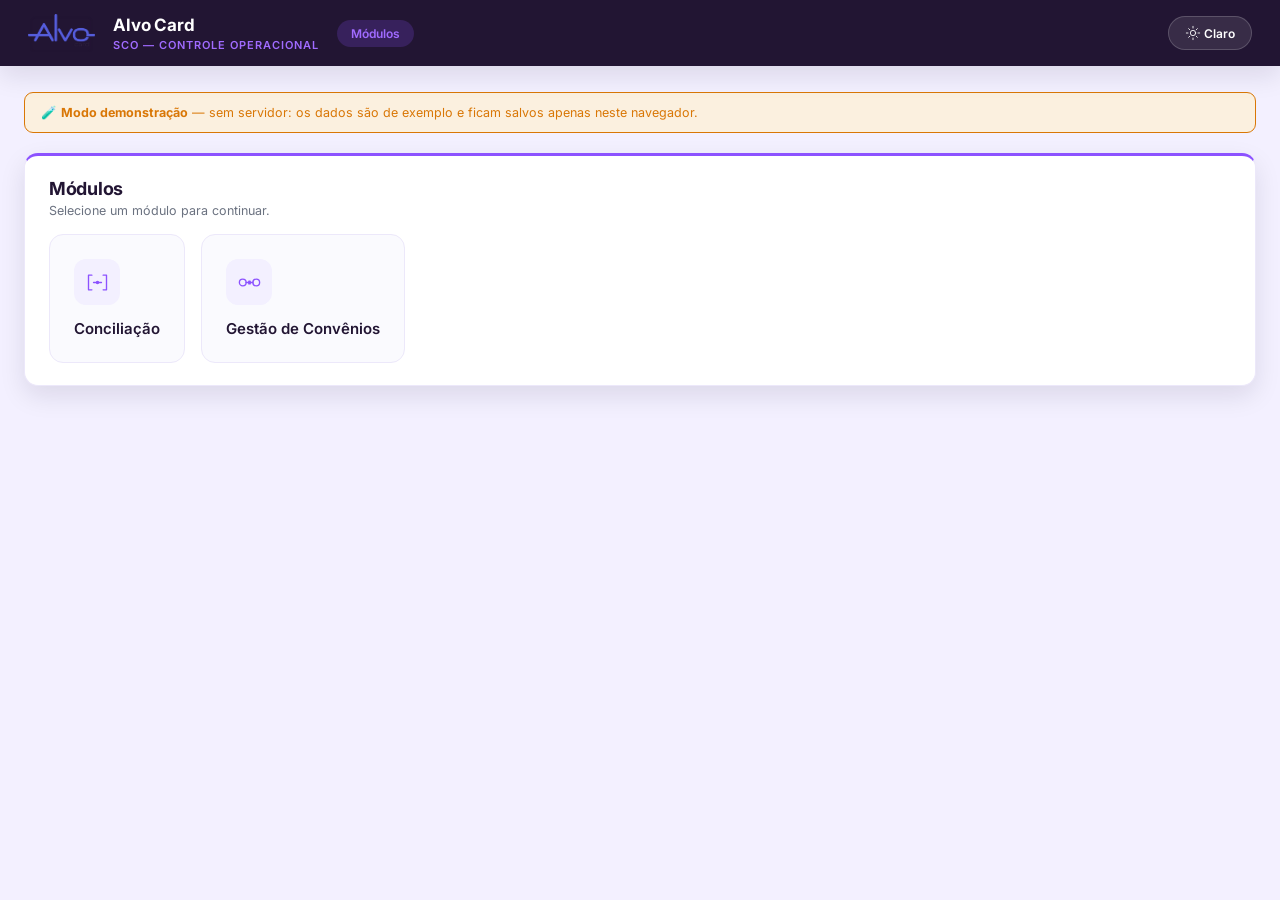
==== front/index.html @ e660a1be "Painel SCO - Controle Operacional (commit inicial) Front estatico + API FastAPI sobre banco em arvor" ====
<!DOCTYPE html>
<html lang="pt-br">
<head>
<meta charset="UTF-8">
<meta name="viewport" content="width=device-width, initial-scale=1.0">
<title>Alvo Card — SCO</title>
<script>try{document.documentElement.setAttribute('data-theme',localStorage.getItem('cofc_tema')||'light')}catch(e){}</script>
<link rel="stylesheet" href="css/style.css">
<link rel="stylesheet"
      href="https://fonts.googleapis.com/css2?family=Inter:wght@400;500;600;700;800&display=swap"
      media="print" onload="this.media='all'">
</head>
<body>

<div class="toast-container" id="toast-container"></div>

<!-- ============ TOPBAR ============ -->
<header class="app-topbar">
  <div class="app-title">
    <img class="app-logo" src="assets/logo.png" alt="Alvo Card">
    <div class="app-title-text">
      <h1>Alvo Card</h1>
      <small>SCO — Controle Operacional</small>
    </div>
    <span class="breadcrumb-pill" id="breadcrumb">Módulos</span>
  </div>
  <div class="topbar-actions">
    <button class="theme-btn" id="btn-tema" type="button" aria-label="Alternar tema">☀️ Claro</button>
    <button class="btn btn-secondary" id="btn-back" hidden>← Voltar</button>
  </div>
</header>

<main class="app-main">

  <div class="alert alert-modo" id="banner-modo" hidden></div>

  <!-- ============ PÁGINA: MÓDULOS ============ -->
  <section class="page" id="page-modulos">
    <div class="card">
      <h2 class="section-title">Módulos</h2>
      <p class="muted">Selecione um módulo para continuar.</p>
      <div class="modulos-grid">
        <button class="btn-modulo" data-goto="conciliacao">
          <span class="btn-modulo-icon"><svg viewBox="0 0 48 48" fill="none" stroke="currentColor" stroke-width="2.4" stroke-linecap="round" stroke-linejoin="round"><path d="M14 11 H8 V37 H14"/><path d="M34 11 H40 V37 H34"/><path d="M17 24 H20.5"/><path d="M31 24 H27.5"/><circle cx="24" cy="24" r="3.2" fill="currentColor" stroke="none"/></svg></span>
          <span>Conciliação</span>
        </button>
        <button class="btn-modulo" data-goto="gestao">
          <span class="btn-modulo-icon"><svg viewBox="0 0 48 48" fill="none" stroke="currentColor" stroke-width="2.4" stroke-linecap="round" stroke-linejoin="round"><circle cx="12" cy="24" r="6"/><circle cx="36" cy="24" r="6"/><path d="M18 24 H30"/><rect x="21.5" y="20.5" width="5" height="7" rx="1.5" fill="currentColor" stroke="none"/></svg></span>
          <span>Gestão de Convênios</span>
        </button>
      </div>
    </div>
  </section>

  <!-- ============ PÁGINA: CONCILIAÇÃO (submódulos) ============ -->
  <section class="page" id="page-conciliacao" hidden>
    <div class="card">
      <h2 class="section-title">Submódulos de Conciliação</h2>
      <p class="muted">Acesse as funcionalidades do módulo.</p>
      <div class="modulos-grid">
        <button class="btn-modulo" data-goto="sintetico">
          <span class="btn-modulo-icon"><svg viewBox="0 0 48 48" fill="none" stroke="currentColor" stroke-width="2.4" stroke-linecap="round" stroke-linejoin="round"><rect x="7.5" y="7.5" width="14" height="18" rx="3"/><rect x="26.5" y="7.5" width="14" height="10" rx="3"/><rect x="26.5" y="21.5" width="14" height="19" rx="3"/><rect x="7.5" y="29.5" width="14" height="11" rx="3"/></svg></span>
          <span>Controle Sintético — Convênios</span>
        </button>
        <button class="btn-modulo" data-goto="gerencia">
          <span class="btn-modulo-icon"><svg viewBox="0 0 48 48" fill="none" stroke="currentColor" stroke-width="2.4" stroke-linecap="round" stroke-linejoin="round"><path d="M8 16 H40"/><circle cx="18" cy="16" r="3.2" fill="currentColor" stroke="none"/><path d="M8 32 H40"/><circle cx="30" cy="32" r="3.2" fill="currentColor" stroke="none"/></svg></span>
          <span>Gerência de Convênios</span>
        </button>
        <button class="btn-modulo" data-goto="responsaveis">
          <span class="btn-modulo-icon"><svg viewBox="0 0 48 48" fill="none" stroke="currentColor" stroke-width="2.4" stroke-linecap="round" stroke-linejoin="round"><circle cx="17" cy="16" r="6"/><path d="M8 34 a9 9 0 0 1 18 0"/><rect x="30" y="14" width="11" height="15" rx="2.5"/><path d="M33 20 H38"/><path d="M33 24 H36.5"/></svg></span>
          <span>Responsáveis pela Conciliação</span>
        </button>
        <button class="btn-modulo" data-goto="remessas">
          <span class="btn-modulo-icon"><svg viewBox="0 0 48 48" fill="none" stroke="currentColor" stroke-width="2.4" stroke-linecap="round" stroke-linejoin="round"><rect x="7.5" y="14.5" width="15" height="19" rx="3"/><path d="M11 21 H19"/><path d="M11 25 H17"/><path d="M26 24 H40"/><path d="M35 19 L40 24 L35 29"/></svg></span>
          <span>Remessas — por convênio</span>
        </button>
      </div>
    </div>
  </section>

  <!-- ============ PÁGINA: GESTÃO DE CONVÊNIOS (submódulos) ============ -->
  <section class="page" id="page-gestao" hidden>
    <div class="card">
      <h2 class="section-title">Submódulos de Gestão de Convênios</h2>
      <p class="muted">
        O <b>convênio</b> é o assunto: cada originadora que o opera é uma linha dele,
        com número, vigência e custo próprios. As originadoras em si são cadastradas
        no submódulo ao lado.
      </p>
      <div class="modulos-grid">
        <button class="btn-modulo" data-goto="convenios">
          <span class="btn-modulo-icon"><svg viewBox="0 0 48 48" fill="none" stroke="currentColor" stroke-width="2.4" stroke-linecap="round" stroke-linejoin="round"><circle cx="12" cy="24" r="6"/><circle cx="36" cy="24" r="6"/><path d="M18 24 H30"/><rect x="21.5" y="20.5" width="5" height="7" rx="1.5" fill="currentColor" stroke="none"/></svg></span>
          <span>Convênios — originadoras e custos</span>
        </button>
        <button class="btn-modulo" data-goto="originadoras">
          <span class="btn-modulo-icon"><svg viewBox="0 0 48 48" fill="none" stroke="currentColor" stroke-width="2.4" stroke-linecap="round" stroke-linejoin="round"><circle cx="24" cy="24" r="6" fill="currentColor" stroke="none"/><path d="M24 6 V13"/><path d="M24 35 V42"/><path d="M6 24 H13"/><path d="M35 24 H42"/></svg></span>
          <span>Originadoras</span>
        </button>
      </div>
    </div>
  </section>

  <!-- ============ PÁGINA: CONVÊNIOS (lista) ============ -->
  <section class="page" id="page-convenios" hidden>
    <div class="card">
      <h2 class="section-title">Convênios</h2>
      <p class="muted">
        Um convênio é identificado pelo <b>CNPJ</b> — o número muda de originadora
        para originadora. A competência define quais vínculos aparecem como
        <b>vigentes</b> e qual custo está valendo.
      </p>

      <div class="filtros-grid">
        <div class="field">
          <label for="cv-competencia">Competência de referência</label>
          <input type="month" id="cv-competencia">
        </div>
        <div class="field">
          <label for="cv-vigencia">Situação na competência</label>
          <select id="cv-vigencia">
            <option value="todos">Todos</option>
            <option value="vigentes">Só com originadora vigente</option>
            <option value="sem">Sem originadora vigente</option>
          </select>
        </div>
        <div class="field field-busca">
          <label for="cv-busca">Busca</label>
          <input type="text" id="cv-busca" placeholder="Nome, CNPJ, originadora ou número...">
        </div>
      </div>
      <div class="sintetico-actions">
        <button class="btn btn-primary" id="btn-cv-buscar">🔎 Pesquisar</button>
        <button class="btn btn-secondary" id="btn-cv-novo">+ Novo convênio</button>
      </div>
      <p class="muted venc-sub">
        A <b>geração de competência</b> saiu daqui: quem decide o que entra na
        conciliação é a mesa. Ela agora vive em
        <b>Conciliação › Gerência de Convênios</b>.
      </p>
    </div>

    <div class="card">
      <div class="alert-invert" id="cv-resumo">0 convênio(s)</div>
      <div class="table-wrapper">
        <table class="grid" id="tbl-convenios"><thead></thead><tbody></tbody></table>
      </div>
      <div class="tbl-hint">💡 Clique na linha para abrir o convênio e gerir as originadoras e os custos.</div>
    </div>
  </section>

  <!-- ============ PÁGINA: CONVÊNIO (detalhe) ============ -->
  <section class="page" id="page-convenio" hidden>
    <div class="card">
      <h2 class="section-title">Convênio</h2>
      <div class="alert" id="convenio-header">Selecione um convênio na lista.</div>
      <div class="form-grid form-grid-2">
        <div class="field"><label>CNPJ *</label><input data-c="cnpj_convenio" id="cvd-cnpj"></div>
        <div class="field"><label>Nome do convênio *</label><input data-c="nome_convenio"></div>
        <div class="field"><label>Averbadora</label><input data-c="averbadora" placeholder="Ex.: Zetra"></div>
        <div class="field"><label>Status</label>
          <select data-c="status"><option>ATIVO</option><option>INATIVO</option></select>
        </div>
        <div class="field"><label>Status de produção</label>
          <select data-c="status_producao">
            <option value="">(não informado)</option>
            <option>Em produção</option><option>Em implantação</option>
            <option>Suspenso</option><option>Encerrado</option>
          </select>
        </div>
        <div class="field"><label>Gestora de margem</label><input data-c="gestora_margem" placeholder="Ex.: Zetra, Neoconsig, Consignet"></div>
        <div class="field"><label>Link de acesso (gestora)</label><input data-c="link_gestora" id="cvd-link-gestora" placeholder="https://..."></div>
        <div class="field field-wide"><label>Observação</label><textarea data-c="observacao" rows="2"></textarea></div>
      </div>
      <div class="form-actions">
        <button class="btn btn-primary" id="btn-salvar-convenio">Salvar convênio</button>
        <button class="btn btn-secondary" id="btn-acessar-gestora">Acessar gestora</button>
      </div>
      <div class="form-msg" id="msg-convenio"></div>
    </div>

    <!-- Originadoras que operam este convênio -->
    <div class="card">
      <div class="aba-titulo">Originadoras que operam este convênio</div>
      <p class="muted venc-sub">
        Cada linha é um vínculo: o número do convênio <b>naquela originadora</b> e a
        vigência que o coloca (ou tira) da conciliação mensal.
      </p>
      <div class="table-wrapper">
        <table class="grid" id="tbl-vinculos"><thead></thead><tbody></tbody></table>
      </div>
      <div class="tbl-hint">💡 Clique na linha para editar o vínculo e cadastrar o custo dele.</div>
    </div>

    <div class="card">
      <div class="aba-titulo" id="titulo-form-vinculo">Adicionar originadora ao convênio</div>
      <div class="form-grid">
        <div class="field"><label>Originadora *</label><select data-v="originador" id="vin-originador"></select></div>
        <div class="field"><label>N° do convênio (automático)</label><input data-v="numero_convenio" id="vin-numero" class="campo-chave" readonly placeholder="gerado ao salvar"></div>
        <div class="field"><label>Vigente a partir de *</label><input type="month" data-v="competencia_inicio"></div>
        <div class="field"><label>Encerrado em (vazio = vigente)</label><input type="month" data-v="competencia_fim"></div>
        <div class="field"><label>Status</label>
          <select data-v="status"><option>ATIVO</option><option>INATIVO</option></select>
        </div>
        <div class="field field-wide"><label>Observação</label><textarea data-v="observacao" rows="2"></textarea></div>
      </div>
      <div class="form-actions">
        <button class="btn btn-primary" id="btn-salvar-vinculo">Salvar vínculo</button>
        <button class="btn btn-secondary" id="btn-novo-vinculo">Novo / Limpar</button>
        <button class="btn btn-ghost" id="btn-excluir-vinculo" hidden>Excluir vínculo</button>
      </div>
      <div class="form-msg" id="msg-vinculo"></div>
    </div>

    <!-- O controle de vencimentos/competências saiu da Gestão: agora é da
         Conciliação, em Conciliação › Gerência de Convênios. A Gestão fica
         só com o cadastro do convênio (originadoras, vigência e custo). -->

    <!-- Custo do vínculo selecionado -->
    <div class="card" id="card-custo" hidden>
      <div class="aba-titulo" id="titulo-custo">Custo do vínculo</div>
      <p class="muted venc-sub">
        Vale <b>um custo por competência</b>. Ao colocar um novo em vigor, o anterior
        não é apagado: fica encerrado na competência anterior, para que a conciliação
        de um mês passado continue sabendo qual custo valia nele.
      </p>

      <div class="form-grid">
        <div class="field"><label>Método de custo *</label>
          <select data-k="metodo" id="custo-metodo">
            <option value="PERCENTUAL">Percentual sobre valor</option>
            <option value="FIXO_MENSAL">Valor fixo mensal</option>
            <option value="POR_CONTRATO">Valor por contrato/operação</option>
            <option value="FAIXA">Faixa / escalonado</option>
          </select>
        </div>
        <div class="field"><label>Vigente a partir de *</label><input type="month" data-k="competencia_inicio"></div>

        <div class="field custo-campo custo-PERCENTUAL"><label>Alíquota (%)</label><input data-k="aliquota_percentual" placeholder="Ex.: 2,5"></div>
        <div class="field custo-campo custo-PERCENTUAL"><label>Base de cálculo</label>
          <select data-k="base_calculo">
            <option value="VALOR_RETORNO">Valor retorno (descontado em folha)</option>
            <option value="VALOR_REMESSA">Valor remessa (enviado)</option>
            <option value="VALOR_REPASSE">Valor repasse (recebido do convênio)</option>
          </select>
        </div>
        <div class="field custo-campo custo-FIXO_MENSAL"><label>Valor fixo mensal (R$)</label><input data-k="valor_fixo" placeholder="Ex.: 1500,00"></div>
        <div class="field custo-campo custo-POR_CONTRATO"><label>Valor por contrato (R$)</label><input data-k="valor_unitario" placeholder="Ex.: 3,50"></div>
        <div class="field custo-campo custo-FAIXA"><label>Faixa definida por</label>
          <select data-k="criterio_faixa">
            <option value="QUANTIDADE">Quantidade de contratos</option>
            <option value="VALOR">Valor da competência</option>
          </select>
        </div>

        <div class="field field-wide"><label>Observação</label><textarea data-k="observacao" rows="2"></textarea></div>
      </div>

      <!-- Tabela de faixas (só no método FAIXA) -->
      <div class="custo-campo custo-FAIXA" id="bloco-faixas">
        <div class="aba-titulo">Degraus da tabela</div>
        <div class="table-wrapper">
          <table class="grid grid-compact" id="tbl-faixas"><thead></thead><tbody></tbody></table>
        </div>
        <div class="form-actions">
          <button class="btn btn-secondary" id="btn-add-faixa" type="button">+ Adicionar degrau</button>
        </div>
        <div class="tbl-hint">💡 Deixe <b>Até</b> em <b>0</b> no último degrau: ele absorve tudo acima do anterior.</div>
      </div>

      <div class="form-actions">
        <button class="btn btn-primary" id="btn-salvar-custo">Colocar custo em vigor</button>
      </div>
      <div class="form-msg" id="msg-custo"></div>

      <div class="aba-titulo">Histórico de custo</div>
      <div class="tbl-hint">💡 Clique num custo para <b>ativar/desativar</b>. Custo inativo não é aplicado no cálculo (o histórico é preservado).</div>
      <div class="table-wrapper">
        <table class="grid grid-compact" id="tbl-custos"><thead></thead><tbody></tbody></table>
      </div>
    </div>
  </section>

  <!-- ============ PÁGINA: ORIGINADORAS ============ -->
  <section class="page" id="page-originadoras" hidden>
    <div class="card">
      <h2 class="section-title">Originadoras</h2>
      <p class="muted">
        Cadastro de cada originadora. Os convênios são ligados a elas no submódulo
        <b>Convênios</b>.
      </p>
      <div class="table-wrapper">
        <table class="grid" id="tbl-originadoras"><thead></thead><tbody></tbody></table>
      </div>
      <div class="tbl-hint">💡 Clique na linha para editar. Originadora com convênio vinculado não é excluída — inative-a.</div>
    </div>

    <div class="card">
      <div class="aba-titulo" id="titulo-form-originadora">Cadastro de originadora (criar/editar)</div>
      <div class="form-grid">
        <div class="field"><label>Nome *</label><input data-o="nome" id="org-nome" placeholder="Ex.: Alvo Card"></div>
        <div class="field"><label>Código *</label><input data-o="codigo" placeholder="Ex.: ALV" maxlength="4"></div>
        <div class="field"><label>CNPJ</label><input data-o="cnpj"></div>
        <div class="field"><label>Status</label>
          <select data-o="status"><option>ATIVO</option><option>INATIVO</option></select>
        </div>
        <div class="field field-wide"><label>Observação</label><textarea data-o="observacao" rows="2"></textarea></div>
      </div>
      <div class="form-actions">
        <button class="btn btn-primary" id="btn-salvar-originadora">Salvar originadora</button>
        <button class="btn btn-secondary" id="btn-novo-originadora">Novo / Limpar</button>
        <button class="btn btn-ghost" id="btn-excluir-originadora" hidden>Excluir</button>
      </div>
      <div class="form-msg" id="msg-originadora"></div>
    </div>
  </section>

  <!-- ============ PÁGINA: CONTROLE SINTÉTICO ============ -->
  <section class="page" id="page-sintetico" hidden>
    <div class="card">
      <h2 class="section-title">Controle Sintético</h2>
      <p class="muted">O controle é <b>mensal por originadora</b>: escolha a competência e a originadora para listar os convênios.</p>

      <details class="accordion" open>
        <summary>Filtros</summary>
        <div class="filtros-grid">
          <div class="field">
            <label for="f-mes">Mês (referência) *</label>
            <select id="f-mes"></select>
          </div>
          <div class="field">
            <label for="f-originador">Originadora *</label>
            <select id="f-originador"></select>
          </div>
          <div class="field">
            <label for="f-status">Status</label>
            <select id="f-status"></select>
          </div>
          <div class="field">
            <label for="f-motivo">Motivo</label>
            <select id="f-motivo"></select>
          </div>
          <div class="field">
            <label for="f-venc">Data vencimento</label>
            <input type="text" id="f-venc" placeholder="dd/mm/aaaa">
          </div>
          <div class="field">
            <label for="f-sla">Data SLA</label>
            <input type="text" id="f-sla" placeholder="dd/mm/aaaa">
          </div>
          <div class="field">
            <label for="f-corte">Data corte</label>
            <input type="text" id="f-corte" placeholder="dd/mm/aaaa">
          </div>
        </div>
        <div class="field field-busca">
          <label for="f-busca">Busca</label>
          <input type="text" id="f-busca" placeholder="Nome, CNPJ, número do convênio, motivo...">
        </div>
        <div class="sintetico-actions">
          <button class="btn btn-primary" id="btn-filtrar">🔎 Pesquisar</button>
          <button class="btn btn-secondary" id="btn-abrir">Abrir ▸</button>
          <button class="btn btn-ghost" id="btn-limpar">Limpar</button>
        </div>
      </details>
    </div>

    <div class="card">
      <div class="alert-invert" id="sintetico-resumo">0 registro(s) encontrado(s)</div>
      <div class="table-wrapper">
        <table class="grid" id="tbl-sintetico">
          <thead>
            <tr>
              <th>Mês Ref.</th>
              <th>Originador</th>
              <th>N° Convênio</th>
              <th>Nome convênio</th>
              <th>Status Conciliação</th>
              <th>VCTO convênio</th>
              <th>SLA Conciliação</th>
              <th>Data corte</th>
              <th>Inadimp</th>
              <th>% Inadimp</th>
            </tr>
          </thead>
          <tbody id="tbl-sintetico-body"></tbody>
        </table>
        <p class="empty-state" id="sintetico-empty" hidden>Selecione a competência e a originadora e clique em Pesquisar.</p>
      </div>
      <div class="tbl-hint">💡 Selecione uma linha e clique em <b>Abrir</b> (ou duplo clique).</div>
    </div>
  </section>

  <!-- ============ PÁGINA: CONTROLE ANALÍTICO ============ -->
  <section class="page" id="page-analitico" hidden>
    <div class="card">
      <h2 class="section-title">Controle Analítico</h2>
      <div class="alert" id="analitico-header">Selecione um convênio no Sintético para ver o detalhe.</div>
    </div>

    <!-- Dashboard de vencimentários: resumo no formato do Sintético.
         Uma linha por competência de vencimento do convênio; clicar na
         linha abre aquela competência sem voltar ao Sintético. -->
    <div class="card venc-bar">
      <div class="venc-topo">
        <div>
          <div class="aba-titulo">Vencimentários do convênio (competências de vencimento)</div>
          <p class="muted venc-sub">Clique na linha para abrir a competência que quiser trabalhar. Status e cenário se editam na aba Conciliação.</p>
        </div>
      </div>

      <div class="table-wrapper table-wrapper-scroll" id="venc-scroll">
        <table class="grid grid-compact" id="tbl-venc"><thead></thead><tbody></tbody></table>
      </div>

      <div class="venc-legenda">
        <div><span class="scope-badge scope-venc">Por vencimentário</span> <b>Conciliação, Financeiro e Cobrança</b> mudam conforme a competência selecionada acima.</div>
        <div><span class="scope-badge scope-shared">Compartilhado</span> <b>Secretaria, Particularidade, Conta e Contato</b> são regra do convênio e <b>valem para todas as competências</b>.</div>
      </div>
    </div>

    <div class="tabs">
      <div class="tabs-nav" id="analitico-tabs">
        <button class="tab-btn active" data-tab="conciliacao" data-scope="venc">Conciliação <i class="scope-dot scope-venc" title="Por vencimentário"></i></button>
        <button class="tab-btn" data-tab="particularidade" data-scope="shared">Particularidade <i class="scope-dot scope-shared" title="Compartilhado — repete"></i></button>
        <button class="tab-btn" data-tab="financeiro" data-scope="venc">Financeiro <i class="scope-dot scope-venc" title="Por vencimentário"></i></button>
        <button class="tab-btn" data-tab="conta" data-scope="shared">Conta <i class="scope-dot scope-shared" title="Compartilhado — repete"></i></button>
        <button class="tab-btn" data-tab="secretaria" data-scope="shared">Secretaria <i class="scope-dot scope-shared" title="Compartilhado — repete"></i></button>
        <button class="tab-btn" data-tab="contato" data-scope="shared">Contato <i class="scope-dot scope-shared" title="Compartilhado — repete"></i></button>
        <button class="tab-btn" data-tab="cobranca" data-scope="venc">Cobrança <i class="scope-dot scope-venc" title="Por vencimentário"></i></button>
      </div>

      <!-- Aba Conciliação -->
      <div class="tab-panel active" id="tab-conciliacao">
        <div class="scope-note scope-venc">📌 <b>Por vencimentário</b> — dados do vencimentário selecionado: <b class="venc-atual">—</b></div>

        <div class="card" id="card-secretarias-devedoras" hidden>
          <div class="aba-titulo">Secretarias devedoras — sem repasse no Financeiro</div>
          <div class="chips" id="lista-secretarias-devedoras"></div>
          <div class="tbl-hint">Cadastre as secretarias na aba <b>Secretaria</b> e aponte a secretaria em cada lançamento do <b>Financeiro</b>.</div>
        </div>

        <div class="card">
          <div class="aba-titulo">Conciliação do Convênio (edição controlada por campo)</div>
          <div class="form-grid form-grid-2" id="form-conciliacao"></div>
          <div class="form-actions">
            <button class="btn btn-primary" id="btn-salvar-conciliacao">Salvar dados</button>
          </div>
          <div class="form-msg" id="msg-conciliacao"></div>
        </div>
      </div>

      <!-- Aba Particularidade -->
      <div class="tab-panel" id="tab-particularidade" hidden>
        <div class="scope-note scope-shared">🔁 <b>Compartilhado</b> — regra do convênio: estes dados <b>valem para todas as competências</b>.</div>
        <div class="card">
          <div class="aba-titulo">Particularidades do Convênio</div>
          <div class="table-wrapper">
            <table class="grid" id="tbl-particularidade"><thead></thead><tbody></tbody></table>
          </div>
        </div>
        <div class="card">
          <div class="aba-titulo">Formulário de particularidade (criar/editar)</div>
          <div class="form-grid">
            <div class="field"><label>Rubrica / Produto</label><input data-f="rubrica_produto"></div>
            <div class="field"><label>Modelo de averbação</label>
              <select data-f="modelo_de_averbacao">
                <option>MARGEM</option><option>FOLHA</option><option>BOLETO</option><option>OUTRO</option>
              </select>
            </div>
            <div class="field"><label>Status</label>
              <select data-f="status_particularidade"><option>ATIVA</option><option>INATIVA</option></select>
            </div>
            <div class="field"><label>Retenção</label>
              <select data-f="retencao" id="part-retencao"><option>NÃO</option><option>SIM</option></select>
            </div>
            <div class="field part-retencao-campo" hidden><label>Valor</label><input data-f="retencao_valor"></div>
            <div class="field part-retencao-campo" hidden><label>Porcentagem</label><input data-f="retencao_percent"></div>
            <div class="field field-wide"><label>Observação</label><textarea data-f="observacao" rows="3"></textarea></div>
          </div>
          <div class="form-actions">
            <button class="btn btn-primary" id="btn-salvar-part">Salvar particularidade</button>
            <button class="btn btn-secondary" id="btn-novo-part">Novo / Limpar</button>
          </div>
          <div class="form-msg" id="msg-part"></div>
        </div>
      </div>

      <!-- Aba Financeiro -->
      <div class="tab-panel" id="tab-financeiro" hidden>
        <div class="scope-note scope-venc">📌 <b>Por vencimentário</b> — dados do vencimentário selecionado: <b class="venc-atual">—</b></div>
        <div class="card">
          <div class="aba-titulo">Repasses financeiros do Convênio</div>
          <div class="table-wrapper">
            <table class="grid" id="tbl-financeiro"><thead></thead><tbody></tbody></table>
          </div>
          <div class="tbl-hint">💡 A soma de <b>valor recebido</b> alimenta o <b>Valor repasse</b> da aba Conciliação.</div>
        </div>
        <div class="card">
          <div class="aba-titulo" id="titulo-form-financeiro">Formulário de repasse (criar/editar)</div>
          <p class="muted venc-sub">
            Informe a <b>data de recebimento</b> e o <b>valor recebido</b>. O <b>custo</b> é
            aplicado pela regra do convênio (Gestão) e o <b>status</b> sai automático da
            diferença — atualizam ao digitar. Se o custo for por contrato/faixa, informe a
            <b>quantidade recebida</b>.
          </p>
          <div class="form-grid">
            <div class="field"><label>Secretaria repassada</label><select data-f="secretaria" id="fin-secretaria"></select></div>
            <div class="field"><label>Data de recebimento</label><input data-f="data_efetiva" id="fin-data" placeholder="dd/mm/aaaa"></div>
            <div class="field"><label>Valor recebido (R$)</label><input data-f="valor_recebido" id="fin-recebido" placeholder="0,00"></div>
            <div class="field" id="fin-quantidade-campo" hidden><label>Quantidade recebida</label><input data-f="quantidade" id="fin-quantidade" placeholder="Ex.: 120"></div>
            <div class="field"><label>Custo aplicado</label><input data-f="custo" id="fin-custo" class="campo-chave" disabled></div>
            <div class="field"><label>Status (automático)</label><input data-f="status_financeiro" id="fin-status" class="campo-chave" disabled></div>
            <div class="field"><label>Divergência (devendo)</label><input data-f="devendo" id="fin-devendo" class="campo-chave" disabled></div>
            <div class="field field-wide"><label>Observação</label><textarea data-f="observacao" rows="3"></textarea></div>
          </div>
          <div class="form-actions">
            <button class="btn btn-primary" id="btn-salvar-fin">Salvar repasse</button>
            <button class="btn btn-secondary" id="btn-novo-fin">Novo / Limpar</button>
          </div>
          <div class="form-msg" id="msg-fin"></div>
        </div>
      </div>

      <!-- Aba Conta -->
      <div class="tab-panel" id="tab-conta" hidden>
        <div class="scope-note scope-shared">🔁 <b>Compartilhado</b> — regra do convênio: estes dados <b>valem para todas as competências</b>.</div>
        <div class="card">
          <div class="aba-titulo">Contas do Convênio</div>
          <div class="table-wrapper">
            <table class="grid" id="tbl-conta"><thead></thead><tbody></tbody></table>
          </div>
        </div>
        <div class="card">
          <div class="aba-titulo">Formulário de conta (criar/editar)</div>
          <div class="form-grid">
            <div class="field"><label>Banco</label><input data-f="banco"></div>
            <div class="field"><label>Agência</label><input data-f="agencia"></div>
            <div class="field"><label>Conta</label><input data-f="conta"></div>
            <div class="field"><label>Chave Pix</label><input data-f="chave_pix"></div>
            <div class="field"><label>CNPJ</label><input data-f="cnpj"></div>
            <div class="field"><label>Status da conta</label>
              <select data-f="status_conta"><option>ATIVA</option><option>INATIVA</option><option>EM VALIDAÇÃO</option></select>
            </div>
          </div>
          <div class="form-actions">
            <button class="btn btn-primary" id="btn-salvar-conta">Salvar conta</button>
            <button class="btn btn-secondary" id="btn-novo-conta">Novo / Limpar</button>
          </div>
          <div class="form-msg" id="msg-conta"></div>
        </div>
      </div>

      <!-- Aba Secretaria -->
      <div class="tab-panel" id="tab-secretaria" hidden>
        <div class="scope-note scope-shared">🔁 <b>Compartilhado</b> — regra do convênio: estes dados <b>valem para todas as competências</b>.</div>
        <div class="card">
          <div class="aba-titulo">Secretarias do Convênio</div>
          <div class="table-wrapper">
            <table class="grid" id="tbl-secretaria"><thead></thead><tbody></tbody></table>
          </div>
          <div class="tbl-hint">💡 Secretaria <b>ATIVA</b> sem repasse lançado no Financeiro do vencimentário aparece como <b>devedora</b> na aba Conciliação.</div>
        </div>
        <div class="card">
          <div class="aba-titulo">Formulário de secretaria (criar/editar)</div>
          <div class="form-grid">
            <div class="field"><label>Nome *</label><input data-f="nome" placeholder="Ex.: Secretaria de Educação"></div>
            <div class="field"><label>Código / sigla</label><input data-f="codigo" placeholder="Ex.: SEDUC"></div>
            <div class="field"><label>Status</label>
              <select data-f="status_secretaria"><option>ATIVA</option><option>INATIVA</option></select>
            </div>
            <div class="field field-wide"><label>Observação</label><textarea data-f="observacao" rows="3"></textarea></div>
          </div>
          <div class="form-actions">
            <button class="btn btn-primary" id="btn-salvar-secretaria">Salvar secretaria</button>
            <button class="btn btn-secondary" id="btn-novo-secretaria">Novo / Limpar</button>
          </div>
          <div class="form-msg" id="msg-secretaria"></div>
        </div>
      </div>

      <!-- Aba Contato -->
      <div class="tab-panel" id="tab-contato" hidden>
        <div class="scope-note scope-shared">🔁 <b>Compartilhado</b> — regra do convênio: estes dados <b>valem para todas as competências</b>.</div>
        <div class="card">
          <div class="aba-titulo">Contatos do Convênio</div>
          <div class="table-wrapper">
            <table class="grid" id="tbl-contato"><thead></thead><tbody></tbody></table>
          </div>
          <div class="tbl-hint">💡 Cada secretaria tem seu contato. Quem responde por todas fica como <b>Todas as secretarias</b>.</div>
        </div>
        <div class="card">
          <div class="aba-titulo">Formulário de contato (criar/editar)</div>
          <div class="form-grid">
            <div class="field"><label>Secretaria</label><select data-f="secretaria" id="contato-secretaria"></select></div>
            <div class="field"><label>Área</label><input data-f="area" placeholder="Ex.: Operações / Financeiro / TI"></div>
            <div class="field"><label>Status</label>
              <select data-f="status"><option>ATIVO</option><option>INATIVO</option></select>
            </div>
            <div class="field"><label>Nome *</label><input data-f="nome" placeholder="Obrigatório"></div>
            <div class="field"><label>E-mail</label><input data-f="email"></div>
            <div class="field"><label>Telefone</label><input data-f="telefone"></div>
            <div class="field field-wide"><label>Observação</label><textarea data-f="observacao" rows="3"></textarea></div>
          </div>
          <div class="form-actions">
            <button class="btn btn-primary" id="btn-salvar-contato">Salvar contato</button>
            <button class="btn btn-secondary" id="btn-novo-contato">Novo / Limpar</button>
          </div>
          <div class="form-msg" id="msg-contato"></div>
        </div>
      </div>

      <!-- Aba Cobrança -->
      <div class="tab-panel" id="tab-cobranca" hidden>
        <div class="scope-note scope-venc">📌 <b>Por vencimentário</b> — dados do vencimentário selecionado: <b class="venc-atual">—</b></div>
        <div class="card">
          <div class="aba-titulo" id="titulo-cobranca-hist">Histórico de tentativas de cobrança</div>
          <div class="table-wrapper">
            <table class="grid" id="tbl-cobranca-hist"><thead></thead><tbody></tbody></table>
          </div>
        </div>
        <div class="card">
          <div class="aba-titulo">Registrar tentativa (o contato vem do cadastro da aba Contato)</div>
          <div class="form-grid">
            <div class="field"><label>Contato acionado *</label><select data-f="contato_nome" id="cob-contato"></select></div>
            <div class="field"><label>Data/hora</label><input data-f="data_hora" id="cob-data" placeholder="dd/mm/aaaa hh:mm"></div>
            <div class="field"><label>Canal</label>
              <select data-f="canal"><option>telefone</option><option>whatsapp</option><option>email</option><option>presencial</option></select>
            </div>
            <div class="field"><label>Resultado</label>
              <select data-f="resultado">
                <option value="sem_resposta">Sem resposta</option>
                <option value="contato_efetivo">Contato efetivo</option>
                <option value="retornar">Pediu para retornar</option>
                <option value="recusado">Recusou negociação</option>
                <option value="regularizou">Regularizou / vai pagar</option>
              </select>
            </div>
            <div class="field field-wide"><label>Observação</label><textarea data-f="observacao" rows="3"></textarea></div>
          </div>
          <div class="form-actions">
            <button class="btn btn-primary" id="btn-registrar-cobranca">Registrar tentativa</button>
          </div>
          <div class="form-msg" id="msg-cobranca"></div>
        </div>
      </div>

    </div>
  </section>

  <!-- ============ PÁGINA: GERÊNCIA DE CONVÊNIOS (Conciliação) ============ -->
  <section class="page" id="page-gerencia" hidden>
    <div class="card">
      <h2 class="section-title">Gerência de Convênios</h2>
      <p class="muted">
        A visão da <b>mesa de conciliação</b>: cada convênio e a originadora que o
        opera. Aqui a mesa <b>liga/desliga</b> o que acompanha (sem tocar no cadastro
        da Gestão), registra o <b>primeiro vencimento</b> e <b>gera a competência</b>.
        Convênio desligado não entra na geração.
      </p>

      <div class="filtros-grid">
        <div class="field">
          <label for="gr-competencia">Competência de referência</label>
          <input type="month" id="gr-competencia">
        </div>
        <div class="field field-busca">
          <label for="gr-busca">Busca</label>
          <input type="text" id="gr-busca" placeholder="Convênio, CNPJ, originadora ou número...">
        </div>
      </div>
      <div class="sintetico-actions">
        <button class="btn btn-primary" id="btn-gr-atualizar">🔄 Atualizar</button>
        <button class="btn btn-secondary" id="btn-gr-massivo">⚙️ Gerar competência (massivo)</button>
      </div>
      <p class="muted venc-sub">
        <b>Massivo</b> clona o esqueleto do mês anterior (dias, SLA e corte) para a
        competência de referência em todos os convênios <b>vigentes e ligados</b>,
        com os valores zerados, e emite a solicitação para a automação do Datacob.
      </p>
      <div class="form-msg" id="msg-gerencia"></div>
    </div>

    <div class="card">
      <div class="aba-titulo">Originadoras (grupo master)</div>
      <p class="muted">
        A originadora agrupa convênios. <b>Desativá-la bloqueia a geração de todos
        os convênios dela</b> (mesmo os ligados individualmente) — é um interruptor
        acima do liga/desliga de cada convênio. Use <b>Ver convênios</b> para filtrar
        a lista abaixo pela originadora.
      </p>
      <div class="filtros-grid">
        <div class="field">
          <label for="gr-orig-inicio">Período p/ geração — inicial</label>
          <input type="month" id="gr-orig-inicio">
        </div>
        <div class="field">
          <label for="gr-orig-fim">Período p/ geração — final</label>
          <input type="month" id="gr-orig-fim">
        </div>
      </div>
      <p class="muted venc-sub">
        <b>Gerar mês</b> usa a competência de referência acima; <b>Gerar período</b>
        usa o intervalo definido aqui. Ambos geram todos os convênios ligados e
        vigentes da originadora.
      </p>
      <div class="table-wrapper">
        <table class="grid" id="tbl-gr-originadoras"><thead></thead><tbody></tbody></table>
      </div>
      <div class="form-msg" id="msg-gerencia-originadora"></div>
    </div>

    <div class="card">
      <div class="alert-invert" id="gr-resumo">0 convênio(s)</div>
      <div class="tbl-hint">💡 Clique num convênio para abrir o detalhe (Dados, Originadora, Competência e Controle).</div>
      <div class="table-wrapper">
        <table class="grid" id="tbl-gerencia"><thead></thead><tbody></tbody></table>
      </div>
    </div>
  </section>

  <!-- ====== PÁGINA: DETALHE DO CONVÊNIO (Gerência · Conciliação) ====== -->
  <section class="page" id="page-gerencia-detalhe" hidden>
    <div class="card">
      <h2 class="section-title" id="grd-titulo">Convênio</h2>
      <div class="tabs">
        <div class="tabs-nav" id="grd-tabs">
          <button class="tab-btn active" data-gtab="dados">Dados Gerais</button>
          <button class="tab-btn" data-gtab="originadora">Originadora</button>
          <button class="tab-btn" data-gtab="competencia">Competência</button>
          <button class="tab-btn" data-gtab="controle">Controle</button>
          <button class="tab-btn" data-gtab="remessas">Remessas</button>
          <button class="tab-btn" data-gtab="responsaveis">Responsáveis</button>
        </div>

        <!-- Aba Dados Gerais -->
        <div class="tab-panel active" id="gtab-dados">
          <div class="card">
            <div class="aba-titulo">Dados gerais do convênio</div>
            <div class="form-grid">
              <div class="field"><label>Convênio</label><div class="ro-valor" id="grd-nome">—</div></div>
              <div class="field"><label>CNPJ</label><div class="ro-valor" id="grd-cnpj">—</div></div>
              <div class="field"><label>Cadastrado em</label><div class="ro-valor" id="grd-cadastrado">—</div></div>
              <div class="field"><label>Vigente na competência</label><div class="ro-valor" id="grd-vigente">—</div></div>
              <div class="field"><label>Status na Gestão (leitura)</label><div class="ro-valor" id="grd-gestao">—</div></div>
            </div>
          </div>
        </div>

        <!-- Aba Originadora -->
        <div class="tab-panel" id="gtab-originadora" hidden>
          <div class="card">
            <div class="aba-titulo">Originadora que opera este convênio</div>
            <div class="form-grid">
              <div class="field"><label>Originadora</label><div class="ro-valor" id="grd-originadora">—</div></div>
              <div class="field"><label>N° do convênio</label><div class="ro-valor" id="grd-numero">—</div></div>
              <div class="field"><label>Averbadora</label><div class="ro-valor" id="grd-averbadora">—</div></div>
            </div>
          </div>
        </div>

        <!-- Aba Competência -->
        <div class="tab-panel" id="gtab-competencia" hidden>
          <div class="card">
            <div class="aba-titulo">Gerar competências por período</div>
            <p class="muted">
              Gera de uma vez o intervalo escolhido para este convênio: cada mês é
              clonado do anterior (ou do controle definido). Respeita a vigência e o
              liga/desliga.
            </p>
            <div class="form-grid">
              <div class="field">
                <label for="grd-per-inicio">Competência inicial *</label>
                <input type="month" id="grd-per-inicio">
              </div>
              <div class="field">
                <label for="grd-per-fim">Competência final *</label>
                <input type="month" id="grd-per-fim">
              </div>
            </div>
            <div class="form-actions">
              <button class="btn btn-primary" id="btn-grd-periodo">Gerar período</button>
            </div>
            <div class="form-msg" id="msg-grd-periodo"></div>
          </div>
        </div>

        <!-- Aba Controle -->
        <div class="tab-panel" id="gtab-controle" hidden>
          <div class="card">
            <div class="aba-titulo">Controle da conciliação</div>
            <p class="muted">
              Estado próprio da mesa (não toca no cadastro da Gestão). O controle de
              vencimento se <b>replica</b> em toda competência gerada; offset em branco
              = o Datacob preenche aquela data.
            </p>
            <div class="form-grid">
              <div class="field field-inline">
                <label for="grd-ativa">Em conciliação</label>
                <label class="switch"><input type="checkbox" id="grd-ativa"><span></span></label>
              </div>
              <div class="field">
                <label for="grd-dia">Dia de vencimento (1–30)</label>
                <input type="number" min="1" max="30" step="1" id="grd-dia" placeholder="Ex.: 5">
              </div>
              <div class="field">
                <label for="grd-remessa">Envio remessa (dias antes)</label>
                <input type="number" min="0" step="1" id="grd-remessa" placeholder="Ex.: 3">
              </div>
              <div class="field">
                <label for="grd-sla">Qtd dias SLA pagamento</label>
                <input type="number" min="0" step="1" id="grd-sla" placeholder="Ex.: 17">
              </div>
              <div class="field">
                <label for="grd-corte">Corte (dias antes)</label>
                <input type="number" min="0" step="1" id="grd-corte" placeholder="Ex.: 2">
              </div>
            </div>
            <div class="form-actions">
              <button class="btn btn-primary" id="btn-grd-ctrl-salvar">Salvar controle</button>
            </div>
            <div class="form-msg" id="msg-grd-controle"></div>
          </div>
        </div>

        <!-- Aba Remessas -->
        <div class="tab-panel" id="gtab-remessas" hidden>
          <div class="card">
            <div class="aba-titulo">Gerenciamento de remessas por vencimento</div>
            <p class="muted">
              Acompanhamento do envio de cada vencimento da competência. A <b>regra de
              envio</b> (dias antes, SLA, corte) vem do <b>Controle</b> e se replica; aqui
              fica o <b>histórico de envio</b> (situação, data, usuário) com auditoria.
            </p>
            <div class="alert-invert">Regra de envio (do Controle): <b id="grd-rem-regra">—</b></div>
            <div class="filtros-grid">
              <div class="field">
                <label for="grd-rem-competencia">Competência</label>
                <input type="month" id="grd-rem-competencia">
              </div>
              <div class="field field-inline">
                <button class="btn btn-secondary" id="btn-grd-rem-atualizar">🔄 Atualizar</button>
              </div>
            </div>
            <div class="table-wrapper">
              <table class="grid" id="tbl-grd-remessas"><thead></thead><tbody></tbody></table>
            </div>
            <div class="form-msg" id="msg-grd-remessa"></div>
          </div>
        </div>

        <!-- Aba Responsáveis -->
        <div class="tab-panel" id="gtab-responsaveis" hidden>
          <div class="card">
            <div class="aba-titulo">Responsável pela conciliação</div>
            <p class="muted">
              O <b>responsável efetivo</b> é calculado: substituição vigente responde no
              lugar do titular e, passada a data, a carteira volta sozinha; titular
              desligado deixa o convênio como <b>Usuário Não Cadastrado</b>, disponível
              até alguém assumir. Colaboradores são cadastrados no submódulo
              <b>Responsáveis pela Conciliação</b>.
            </p>
            <div class="alert-invert">Responsável efetivo: <b id="grd-resp-efetivo">—</b></div>

            <div class="form-grid">
              <div class="field">
                <label for="grd-resp-titular">Titular</label>
                <select id="grd-resp-titular"></select>
              </div>
              <div class="field field-inline">
                <button class="btn btn-primary" id="btn-grd-resp-titular">Salvar titular</button>
              </div>
            </div>

            <div class="aba-titulo">Substituição temporária</div>
            <div class="form-grid">
              <div class="field">
                <label for="grd-resp-substituto">Substituto</label>
                <select id="grd-resp-substituto"></select>
              </div>
              <div class="field">
                <label for="grd-resp-fim">Até (vazio = aberta)</label>
                <input type="date" id="grd-resp-fim">
              </div>
              <div class="field field-inline">
                <button class="btn btn-primary" id="btn-grd-resp-sub">Definir substituição</button>
                <button class="btn btn-secondary" id="btn-grd-resp-sub-fim">Encerrar</button>
              </div>
            </div>
            <div class="form-msg" id="msg-grd-resp"></div>

            <div class="aba-titulo">Histórico</div>
            <div class="table-wrapper">
              <table class="grid" id="tbl-grd-resp-hist"><thead></thead><tbody></tbody></table>
            </div>
          </div>
        </div>
      </div>
    </div>
  </section>

  <!-- ====== PÁGINA: RESPONSÁVEIS PELA CONCILIAÇÃO (colaboradores) ====== -->
  <section class="page" id="page-responsaveis" hidden>
    <div class="card">
      <h2 class="section-title">Responsáveis pela Conciliação</h2>
      <p class="muted">
        Cadastro dos colaboradores que assumem carteiras de conciliação. O vínculo de
        cada convênio a um responsável é feito na <b>Gerência de Convênios</b>, na aba
        Responsáveis do convênio. <b>Desligar</b> um colaborador libera os convênios
        dele como <b>Usuário Não Cadastrado</b>, sem perder o histórico.
      </p>
    </div>

    <div class="card">
      <div class="aba-titulo" id="titulo-form-colab">Novo colaborador</div>
      <div class="form-grid">
        <div class="field"><label>Nome *</label><input data-col="nome" id="col-nome" placeholder="Obrigatório"></div>
        <div class="field"><label>Status</label>
          <select data-col="status" id="col-status"><option>ATIVO</option><option>DESLIGADO</option></select>
        </div>
        <div class="field field-wide"><label>Observação</label><textarea data-col="observacao" rows="2"></textarea></div>
      </div>
      <div class="form-actions">
        <button class="btn btn-primary" id="btn-salvar-colab">Salvar colaborador</button>
        <button class="btn btn-secondary" id="btn-novo-colab">Novo / Limpar</button>
      </div>
      <div class="form-msg" id="msg-colab"></div>
    </div>

    <div class="card">
      <div class="alert-invert" id="colab-resumo">0 colaborador(es)</div>
      <div class="tbl-hint">💡 Clique numa linha para editar o status/observação (o nome é a chave e não muda).</div>
      <div class="table-wrapper">
        <table class="grid" id="tbl-colaboradores"><thead></thead><tbody></tbody></table>
      </div>
    </div>
  </section>

  <!-- ====== PÁGINA: REMESSAS POR CONVÊNIO (submódulo de Conciliação) ====== -->
  <section class="page" id="page-remessas" hidden>
    <div class="card">
      <h2 class="section-title">Remessas por convênio</h2>
      <p class="muted">
        Cadastro da <b>remessa de cada convênio</b>: gestora de margem, acesso, modelo
        de averbação, data de corte e modo de envio. A lista traz um convênio por linha —
        clique numa linha para editar.
      </p>
      <div class="filtros-grid">
        <div class="field">
          <label for="rem-f-originadora">Originadora</label>
          <select id="rem-f-originadora"></select>
        </div>
        <div class="field">
          <label for="rem-f-gestora">Gestora de margem</label>
          <select id="rem-f-gestora"></select>
        </div>
        <div class="field">
          <label for="rem-f-status">Status</label>
          <select id="rem-f-status"></select>
        </div>
        <div class="field">
          <label for="rem-f-corte">Data de corte</label>
          <select id="rem-f-corte"></select>
        </div>
        <div class="field field-busca">
          <label for="rem-busca">Busca</label>
          <input type="text" id="rem-busca" placeholder="Convênio, CNPJ...">
        </div>
      </div>
      <div class="tbl-hint">💡 Os filtros são encadeados: a Originadora limita as Gestoras, que limitam o Status.</div>
      <div class="alert-invert" id="rem-resumo">0 convênio(s)</div>
      <div class="table-wrapper table-wrapper-scroll">
        <table class="grid grid-compact" id="tbl-remessas"><thead></thead><tbody></tbody></table>
      </div>
    </div>

    <div class="card" id="card-rem-form" hidden>
      <div class="aba-titulo" id="titulo-rem-form">Remessa por mês</div>

      <!-- Identidade / regra do convênio: somente leitura aqui (editada na
           Gestão de Convênios). -->
      <div class="form-grid form-grid-2">
        <div class="field"><label>Originador</label><input data-rid="originador" disabled></div>
        <div class="field"><label>Nome do convênio</label><input data-rid="nome_convenio" disabled></div>
        <div class="field"><label>CNPJ</label><input data-rid="cnpj_convenio" disabled></div>
        <div class="field"><label>Status</label><input data-rid="status" disabled></div>
        <div class="field"><label>Status de produção (Gestão de Convênios)</label><input data-rid="status_producao" disabled></div>
        <div class="field"><label>Gestora de margem</label><input data-rid="gestora_margem" disabled></div>
        <div class="field"><label>URL</label><input data-rid="link_gestora" id="rem-url" disabled></div>
        <div class="field field-inline"><button class="btn btn-secondary" id="btn-acessar-url-gestora">Acessar URL</button></div>
      </div>

      <!-- Registro MENSAL (lastro): replicado do mês anterior, histórico imutável. -->
      <div class="aba-titulo">Registro mensal da remessa (lastro)</div>
      <div class="tbl-hint">💡 Estes dados são <b>por mês</b>: replicados do mês anterior e editáveis só no <b>mês corrente</b>. Meses passados são <b>histórico</b> e não mudam — é o lastro de como a remessa foi enviada. Clique numa linha do histórico para vê-la.</div>
      <div class="form-grid form-grid-2">
        <div class="field"><label>Mês</label><input type="month" id="rem-envio-mes"></div>
        <div class="field"><label>Data corte (dia)</label><select data-fm="corte" id="rem-envio-corte"></select></div>
        <div class="field"><label>Modo de envio</label>
          <div class="chips-toggle" id="rem-modo-envio"></div>
          <span class="ro">Clique para marcar/desmarcar (pode selecionar vários).</span>
        </div>
        <div class="field"><label>Modelo de averbação</label>
          <div class="chips-toggle" id="rem-modelo-averbacao"></div>
          <span class="ro">Clique para marcar/desmarcar (pode selecionar vários).</span>
        </div>
        <div class="field"><label>Acesso</label><select data-fm="acesso" id="rem-acesso"></select></div>
        <div class="field"><label>Status da importação</label><select data-fm="status_importacao" id="rem-status-importacao"></select></div>
        <div class="field"><label>Status do envio</label><select data-fm="status_envio" id="rem-envio-status"></select></div>
        <div class="field field-wide"><label>OBS.</label><textarea data-fm="obs" rows="2"></textarea></div>
      </div>
      <div class="alert" id="rem-envio-aviso" hidden></div>
      <div class="form-actions">
        <button class="btn btn-primary" id="btn-salvar-envio-mes">Salvar mês</button>
      </div>
      <div class="form-msg" id="msg-remessas"></div>

      <div class="aba-titulo">Histórico mensal</div>
      <div class="table-wrapper">
        <table class="grid" id="tbl-rem-envios"><thead></thead><tbody></tbody></table>
      </div>
      <div class="form-msg" id="msg-rem-envio"></div>
    </div>
  </section>

</main>

<script src="js/api.js"></script>
<script src="js/data.js"></script>
<script src="js/app.js"></script>
<script src="js/convenios.js"></script>
<script src="js/gerencia.js"></script>
<script src="js/responsaveis.js"></script>
<script src="js/remessas.js"></script>
<script src="js/remessa_convenios.js"></script>
</body>
</html>
---- front/css/style.css ----
/* ============================================================
   Alvo Card — Controle Operacional
   Temas Claro (referência Dashboard) e Escuro — marca #8C52FF.
   Alterna via atributo data-theme no <html>.
   ============================================================ */

/* -------- Tema CLARO (padrão) -------- */
:root, :root[data-theme="light"]{
  --bg: #f3f0ff;
  --surface: #ffffff;
  --surface-2: #fafafe;
  --border: #ece8fa;
  --border-strong: #d8d8e2;
  --brand: #8C52FF;
  --brand-2: #a06bff;
  --brand-dark: #221533;
  --brand-soft: #f3f0ff;
  --text: #221533;
  --text-dim: #6b7280;
  --text-faint: #9aa1ad;
  --topbar-bg: #221533;
  --topbar-text: #ffffff;
  --thead-bg: #221533;
  --thead-text: #ffffff;
  --row-alt: #f3f0ff55;
  --ok: #16a34a;
  --ok-soft: #e7f6ec;
  --warn: #d97706;
  --warn-soft: #fbf0df;
  --danger: #dc2626;
  --danger-soft: #fbe6e6;
  --radius: 14px;
  --radius-sm: 9px;
  --shadow: 0 10px 26px rgba(20,10,40,.10);
  --shadow-pop: 0 12px 28px rgba(20,10,40,.16);
}

/* -------- Tema ESCURO -------- */
:root[data-theme="dark"]{
  --bg: #140b22;
  --surface: #1e1435;
  --surface-2: #271a44;
  --border: #33254d;
  --border-strong: #3d2c5c;
  --brand: #a06bff;
  --brand-2: #b78cff;
  --brand-dark: #0f0820;
  --brand-soft: rgba(140,82,255,.16);
  --text: #f1ecfb;
  --text-dim: #b3a6cc;
  --text-faint: #8577a3;
  --topbar-bg: #1a1030;
  --topbar-text: #f1ecfb;
  --thead-bg: #271a44;
  --thead-text: #cbb8f0;
  --row-alt: rgba(140,82,255,.06);
  --ok: #2fd07a;
  --ok-soft: rgba(47,208,122,.14);
  --warn: #f0a63a;
  --warn-soft: rgba(240,166,58,.14);
  --danger: #f2686a;
  --danger-soft: rgba(242,104,106,.14);
  --shadow: 0 10px 26px rgba(0,0,0,.35);
  --shadow-pop: 0 14px 30px rgba(0,0,0,.5);
}

*{box-sizing:border-box}
[hidden]{display:none !important}

html,body{margin:0; height:100%}
body{
  font-family:'Inter','Segoe UI',Arial,sans-serif;
  background:var(--bg);
  color:var(--text);
  font-size:14px;
  -webkit-font-smoothing:antialiased;
  transition:background .2s ease, color .2s ease;
}

/* ---------------- Topbar (hero) ---------------- */
.app-topbar{
  position:sticky; top:0; z-index:20;
  display:flex; align-items:center; justify-content:space-between; gap:16px;
  padding:14px 28px;
  background:var(--topbar-bg);
  color:var(--topbar-text);
  box-shadow:var(--shadow);
}
.app-title{display:flex; align-items:center; gap:18px; flex-wrap:wrap}
.app-logo{height:38px; width:auto; display:block}
.app-title-text h1{margin:0; font-size:17px; font-weight:700; letter-spacing:-.2px; color:var(--topbar-text)}
.app-title-text small{color:var(--brand-2); font-size:11px; letter-spacing:1px; text-transform:uppercase; font-weight:600}
.breadcrumb-pill{
  padding:6px 14px; border-radius:999px;
  background:rgba(140,82,255,.20); color:var(--brand-2);
  font-size:12px; font-weight:600; white-space:nowrap;
}
.topbar-actions{display:flex; align-items:center; gap:12px}

/* Botão de tema — único, mostra o tema em uso (sol = claro, lua = escuro) */
.theme-btn{
  padding:8px 16px; border:1px solid rgba(255,255,255,.18); border-radius:999px;
  background:rgba(255,255,255,.10);
  color:var(--topbar-text); font-size:12px; font-weight:600; font-family:inherit; cursor:pointer;
  white-space:nowrap; transition:background .15s ease, border-color .15s ease;
}
.theme-btn:hover{background:var(--brand); border-color:var(--brand); color:#fff}

/* ---------------- Main / pages ---------------- */
.app-main{max-width:1320px; margin:0 auto; padding:26px 24px 60px}
.page{animation:fade .25s ease}
@keyframes fade{from{opacity:0; transform:translateY(6px)}to{opacity:1; transform:none}}

/* ---------------- Cards ---------------- */
.card{
  background:var(--surface);
  border:1px solid var(--border);
  border-top:3px solid var(--brand);
  border-radius:var(--radius);
  box-shadow:var(--shadow);
  padding:22px 24px;
  margin-bottom:20px;
}
.section-title{margin:0 0 4px; font-size:18px; font-weight:700; letter-spacing:-.3px; color:var(--text)}
.muted{color:var(--text-dim); font-size:12.5px; margin:0 0 16px}
.aba-titulo{
  font-size:11.5px; font-weight:700; text-transform:uppercase; letter-spacing:.6px;
  color:var(--brand); margin-bottom:14px;
}

/* ---------------- Módulos ---------------- */
/* Flex em vez de grid: o botão para onde o texto acaba, em vez de
   esticar até a borda do card. */
.modulos-grid{display:flex; flex-wrap:wrap; gap:16px; margin-top:8px}
.btn-modulo{
  flex:0 0 auto;
  display:flex; flex-direction:column; align-items:flex-start; gap:14px;
  padding:24px; border-radius:var(--radius);
  background:var(--surface-2); border:1px solid var(--border);
  color:var(--text); font-size:15px; font-weight:600; font-family:inherit;
  cursor:pointer; text-align:left;
  transition:transform .12s ease, border-color .12s ease, box-shadow .12s ease;
}
.btn-modulo:hover:not(.is-disabled){transform:translateY(-2px); border-color:var(--brand); box-shadow:var(--shadow)}
.btn-modulo.is-disabled{opacity:.45; cursor:not-allowed}
.btn-modulo-icon svg{width:27px; height:27px; display:block}
.btn-modulo-icon{
  width:46px; height:46px; border-radius:12px; display:flex; align-items:center; justify-content:center;
  background:var(--brand-soft); font-size:22px; color:var(--brand);
}

/* ---------------- Botões ---------------- */
.btn{
  padding:10px 20px; border-radius:var(--radius-sm); border:1px solid transparent;
  font-size:13px; font-weight:700; font-family:inherit; cursor:pointer;
  transition:background .15s ease, border-color .15s ease, color .15s ease, opacity .15s ease, transform .1s ease;
}
.btn:active{transform:scale(.98)}
.btn-primary{background:var(--brand); color:#fff}
.btn-primary:hover{opacity:.88}
.btn-secondary{background:var(--brand-soft); color:var(--brand-dark); border-color:transparent}
.btn-secondary:hover{background:var(--brand); color:#fff}
.btn-ghost{background:transparent; color:var(--text-dim); border-color:var(--border-strong)}
.btn-ghost:hover{background:var(--surface-2); color:var(--text)}

/* ---------------- Campos / formulários ---------------- */
.field{display:flex; flex-direction:column; gap:6px}
.field label{font-size:10.5px; font-weight:600; color:var(--text-dim); text-transform:uppercase; letter-spacing:.4px}
.field label .ro{text-transform:none; letter-spacing:0; color:var(--text-faint); font-weight:500}
input, select, textarea{
  padding:9px 11px; border:1px solid var(--border-strong); border-radius:8px;
  background:var(--surface-2); color:var(--text); font-size:12.5px; font-family:inherit;
  transition:border-color .15s ease, box-shadow .15s ease;
}
input:focus, select:focus, textarea:focus{outline:none; border-color:var(--brand); box-shadow:0 0 0 3px rgba(140,82,255,.22)}
input:disabled, textarea:disabled{background:var(--brand-soft); color:var(--text-dim); cursor:not-allowed}
/* Observações: no mínimo 3 linhas visíveis, sem cortar o que foi digitado. */
textarea{width:100%; min-height:74px; line-height:1.45; resize:vertical}
select option{background:var(--surface); color:var(--text)}

/* Campo de chave: fica visível e travado, com cadeado, para o operador
   conferir a identidade do registro que está editando sem achar que a
   tela quebrou. Ver a nota de imutabilidade em js/convenios.js. */
.campo-chave:disabled{
  background:var(--brand-soft); color:var(--text); font-weight:600;
  border-style:dashed; cursor:not-allowed;
}
.campo-chave:disabled::after{content:' 🔒'}

.form-grid{display:grid; grid-template-columns:repeat(auto-fit,minmax(220px,1fr)); gap:16px}
.form-grid-2{grid-template-columns:repeat(2,1fr)}
.field-wide{grid-column:1/-1}
.form-actions{display:flex; gap:10px; margin-top:20px; flex-wrap:wrap}
.form-msg{margin-top:12px; font-size:13px; font-weight:600; min-height:18px}
.form-msg.is-ok{color:var(--ok)}
.form-msg.is-erro{color:var(--danger)}

/* ---------------- Sintético: filtros ---------------- */
.accordion{border:1px solid var(--border); border-radius:var(--radius-sm); padding:0 16px; background:var(--surface-2)}
.accordion>summary{cursor:pointer; font-weight:700; padding:14px 4px; font-size:12.5px; color:var(--text); list-style:none}
.accordion>summary::-webkit-details-marker{display:none}
.filtros-grid{display:grid; grid-template-columns:repeat(auto-fit,minmax(160px,1fr)); gap:14px; padding:6px 0 14px}
.field-busca{padding-bottom:16px}
.sintetico-actions{display:flex; gap:10px; padding:0 0 16px; flex-wrap:wrap}

.alert-invert{
  display:inline-block; padding:8px 16px; border-radius:999px;
  background:var(--brand); color:#fff; font-size:12.5px; font-weight:700; margin-bottom:18px;
}
.alert{
  padding:12px 16px; border-radius:var(--radius-sm);
  background:var(--brand-soft); color:var(--brand-dark); font-size:13.5px;
}
:root[data-theme="dark"] .alert{color:var(--text)}

/* Faixa de modo: dados reais (leitura) x demonstração (localStorage) */
.alert-modo{display:block; margin-bottom:20px; border:1px solid var(--border); font-size:12.5px}
.alert-modo.is-api{background:var(--ok-soft); color:var(--ok); border-color:var(--ok)}
.alert-modo.is-demo{background:var(--warn-soft); color:var(--warn); border-color:var(--warn)}
.alert-modo b{color:inherit}
.btn:disabled{opacity:.45; cursor:not-allowed}
.btn:disabled:hover{opacity:.45}
.tbl-hint{margin-top:12px; font-size:12.5px; color:var(--text-dim)}

/* ---------------- Tabelas ---------------- */
.table-wrapper{overflow-x:auto; border:1px solid var(--border); border-radius:var(--radius-sm)}
/* Altura vem do JS (3 linhas medidas); aqui só liberamos o scroll. */
.table-wrapper-scroll{overflow-y:auto}
table.grid{width:100%; border-collapse:collapse; font-size:12.5px}
table.grid thead th{
  position:sticky; top:0; background:var(--thead-bg); color:var(--thead-text);
  font-size:10.5px; text-transform:uppercase; letter-spacing:.4px; font-weight:700;
  padding:11px 12px; text-align:center; white-space:nowrap; z-index:1;
}
table.grid td{padding:10px 12px; text-align:center; vertical-align:middle; border-bottom:1px solid var(--border); white-space:nowrap; color:var(--text)}
table.grid td.cell-left, table.grid th.cell-left{text-align:left}
table.grid td.cell-wrap{white-space:pre-wrap; text-align:left; min-width:200px; max-width:360px}
table.grid td.cell-alerta{color:var(--danger); font-weight:700}
table.grid td.cell-trunc{max-width:200px; overflow:hidden; text-overflow:ellipsis; white-space:nowrap; text-align:left}
table.grid.grid-compact td{padding:9px 12px}
table.grid tbody tr{cursor:pointer; transition:background .1s ease}
table.grid tbody tr:nth-child(even) td{background:var(--row-alt)}
table.grid tbody tr:hover td{background:var(--brand-soft)}
table.grid tbody tr.selected td{background:var(--brand-soft)}
table.grid tbody tr.selected td:first-child{box-shadow:inset 3px 0 0 var(--brand)}
.cell-empty{color:var(--text-faint); padding:28px 0 !important; cursor:default; background:transparent !important}
.empty-state{text-align:center; color:var(--text-faint); padding:30px 0; font-size:13px}

/* ---------------- Badges ---------------- */
.badge{display:inline-block; padding:4px 12px; border-radius:999px; font-size:11px; font-weight:700; white-space:nowrap}
.badge-ok{background:var(--ok-soft); color:var(--ok)}
.badge-warn{background:var(--warn-soft); color:var(--warn)}
.badge-danger{background:var(--danger-soft); color:var(--danger)}

/* ---------------- Tabs (analítico) ---------------- */
.tabs-nav{
  display:flex; gap:5px; flex-wrap:wrap; margin-bottom:20px;
  background:var(--surface); border:1px solid var(--border); border-radius:12px; padding:8px;
  box-shadow:var(--shadow);
}
.tab-btn{
  padding:9px 16px; border:none; background:transparent; border-radius:8px;
  font-size:12.5px; font-weight:700; font-family:inherit; color:var(--text-dim); cursor:pointer;
  transition:background .12s ease, color .12s ease;
}
.tab-btn:hover:not(.active){background:var(--brand-soft); color:var(--text)}
.tab-btn.active{background:var(--brand); color:#fff}
.tab-panel{animation:fade .18s ease}

/* ---------------- Vencimentário (dashboard) ---------------- */
.venc-bar{display:flex; flex-direction:column; gap:16px}
.venc-topo{display:flex; gap:20px; align-items:flex-end; justify-content:space-between; flex-wrap:wrap}
.venc-topo .aba-titulo{margin-bottom:4px}
.venc-sub{margin:0}
.venc-legenda{
  display:flex; flex-direction:column; gap:8px; font-size:12.5px; color:var(--text-dim);
  border-top:1px solid var(--border); padding-top:14px;
}
.venc-legenda b{color:var(--text)}

.scope-badge{
  display:inline-block; padding:2px 10px; border-radius:999px; font-size:10.5px; font-weight:700;
  text-transform:uppercase; letter-spacing:.4px; margin-right:6px;
}
.scope-badge.scope-venc{background:var(--brand-soft); color:var(--brand)}
.scope-badge.scope-shared{background:var(--warn-soft); color:var(--warn)}

.scope-note{
  padding:11px 15px; border-radius:var(--radius-sm); font-size:12.5px; margin-bottom:18px;
  border:1px solid var(--border);
}
.scope-note.scope-venc{background:var(--brand-soft); color:var(--brand-dark)}
:root[data-theme="dark"] .scope-note.scope-venc{color:var(--text)}
.scope-note.scope-shared{background:var(--warn-soft); color:var(--warn)}
.scope-note b{color:inherit}

/* ---------------- Chips (secretarias devedoras) ---------------- */
.chips{display:flex; flex-wrap:wrap; gap:8px}
.chip{
  display:inline-block; padding:6px 14px; border-radius:999px;
  font-size:12px; font-weight:700; border:1px solid transparent;
}
.chip-danger{background:var(--danger-soft); color:var(--danger); border-color:var(--danger)}
.chip-ok{background:var(--ok-soft); color:var(--ok); border-color:var(--ok)}

/* Chips clicáveis (flag on/off) — ex.: Modelo de averbação da Remessa. */
.chips-toggle{display:flex; flex-wrap:wrap; gap:8px; margin-top:4px}
.chips-toggle.is-locked{opacity:.55; pointer-events:none}
.chip-toggle{
  cursor:pointer; padding:6px 14px; border-radius:999px;
  font-size:12px; font-weight:700; user-select:none;
  border:1px solid var(--border-strong); background:transparent;
  color:var(--text-dim);
  transition:background .12s, color .12s, border-color .12s;
}
.chip-toggle:hover{border-color:var(--ok)}
.chip-toggle.is-on{
  background:var(--ok-soft); color:var(--ok); border-color:var(--ok);
}
.chip-toggle.is-on::before{content:'✓ '}

/* Flags: valor(es) selecionado(s) como chips coloridos numa célula. Um
   mesmo valor sempre cai na mesma cor (hash), e vários aparecem juntos. */
.cell-flags{display:flex; flex-wrap:wrap; gap:4px; justify-content:center; align-items:center}
.chip-flag{padding:3px 10px; font-size:11px; font-weight:700}
.flag-c0{background:rgba(140,82,255,.16); color:var(--brand); border-color:var(--brand)}
.flag-c1{background:rgba(22,163,74,.14); color:var(--ok); border-color:var(--ok)}
.flag-c2{background:rgba(217,119,6,.14); color:var(--warn); border-color:var(--warn)}
.flag-c3{background:rgba(37,99,235,.14); color:#2563eb; border-color:#2563eb}
.flag-c4{background:rgba(219,39,119,.14); color:#db2777; border-color:#db2777}
.flag-c5{background:rgba(13,148,136,.14); color:#0d9488; border-color:#0d9488}

.scope-dot{display:inline-block; width:8px; height:8px; border-radius:50%; margin-left:5px; vertical-align:middle}

/* -------- Gerência de Convênios (Conciliação) -------- */
/* Botão compacto para ações dentro de linha da grade. */
.btn-sm{padding:5px 12px; font-size:12px}

/* Célula com vários botões de ação: não deixa amontoar. */
.cell-acoes{display:flex; flex-wrap:wrap; gap:6px; justify-content:center}

/* Dia de vencimento: campo numérico curto (1 a 30). */
.input-dia{width:64px; text-align:center}

/* Linha clicável (abre o detalhe do convênio). */
.linha-clicavel{cursor:pointer}

/* Linha concluída (remessa enviada). */
.linha-ok{background:var(--ok-soft)}

/* Valor só-leitura nas abas de detalhe (Dados Gerais, Originadora). */
.ro-valor{
  padding:9px 12px; border-radius:var(--radius-sm);
  background:var(--surface-2); border:1px solid var(--border);
  color:var(--text); min-height:20px;
}

/* Campo com rótulo + toggle lado a lado. */
.field-inline{display:flex; align-items:center; gap:12px}
.field-inline label:first-child{margin:0}

/* Linha de convênio desligado na conciliação: recuada visualmente sem
   sumir, para a mesa continuar vendo o que optou por não acompanhar. */
.linha-desligada{opacity:.55}

/* Toggle liga/desliga — checkbox nativo estilizado como interruptor. */
.switch{position:relative; display:inline-block; width:42px; height:23px}
.switch input{opacity:0; width:0; height:0}
.switch span{
  position:absolute; inset:0; cursor:pointer; border-radius:999px;
  background:var(--border-strong); transition:background .18s;
}
.switch span::before{
  content:''; position:absolute; height:17px; width:17px; left:3px; top:3px;
  background:#fff; border-radius:50%; transition:transform .18s;
  box-shadow:0 1px 3px rgba(20,10,40,.35);
}
.switch input:checked + span{background:var(--brand)}
.switch input:checked + span::before{transform:translateX(19px)}
.switch input:focus-visible + span{outline:2px solid var(--brand-2); outline-offset:2px}
.scope-dot.scope-venc{background:var(--brand)}
.scope-dot.scope-shared{background:var(--warn)}

/* ---------------- Toast ---------------- */
.toast-container{position:fixed; bottom:22px; right:22px; z-index:300; display:flex; flex-direction:column; gap:10px; max-width:340px}
.toast{
  padding:13px 18px; border-radius:var(--radius-sm); background:var(--surface);
  border:1px solid var(--border); box-shadow:var(--shadow-pop);
  font-size:13px; font-weight:600; color:var(--text); border-left:4px solid var(--brand);
  animation:toast-in .2s ease;
}
.toast-ok{border-left-color:var(--ok)}
.toast-erro{border-left-color:var(--danger)}
.toast.hide{animation:toast-out .2s ease forwards}
@keyframes toast-in{from{opacity:0; transform:translateX(12px)}to{opacity:1; transform:none}}
@keyframes toast-out{to{opacity:0; transform:translateX(12px)}}

/* ---------------- Responsivo ---------------- */
@media (max-width:720px){
  .app-topbar{padding:12px 16px; flex-wrap:wrap}
  .app-main{padding:20px 14px 48px}
  .card{padding:16px}
  .form-grid-2{grid-template-columns:1fr}
  .sintetico-actions .btn, .form-actions .btn{flex:1}
  .theme-btn{padding:6px 10px}
}
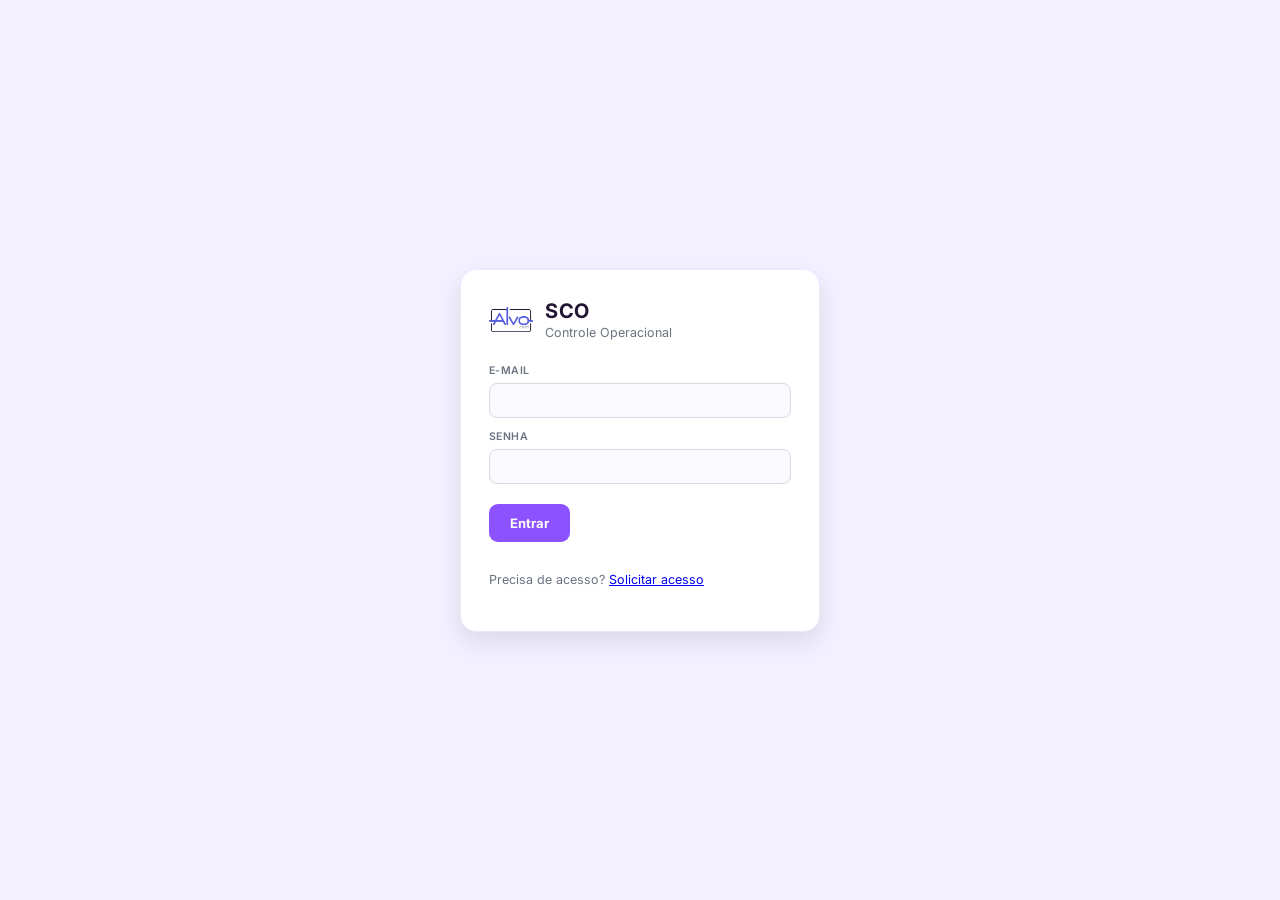
==== commit fa5d2bc7: "Adiciona modulo de Seguranca (auth Supabase) e tela de gestao de usuarios - Backend Supabase: migrat" ====
--- a/front/index.html
+++ b/front/index.html
@@ -25,6 +25,11 @@
     <span class="breadcrumb-pill" id="breadcrumb">Módulos</span>
   </div>
   <div class="topbar-actions">
+    <span id="sco-usuario-barra" class="sco-usuario-barra" hidden>
+      <span id="sco-usuario-nome" class="muted"></span>
+      <button class="btn btn-secondary btn-sm" id="btn-sco-admin" type="button" hidden>👤 Usuários</button>
+      <button class="btn btn-secondary btn-sm" id="btn-sco-sair" type="button">Sair</button>
+    </span>
     <button class="theme-btn" id="btn-tema" type="button" aria-label="Alternar tema">☀️ Claro</button>
     <button class="btn btn-secondary" id="btn-back" hidden>← Voltar</button>
   </div>
@@ -1022,8 +1027,127 @@
     </div>
   </section>
 
+  <!-- ====== PÁGINA: GESTÃO DE USUÁRIOS (Segurança) ====== -->
+  <section class="page" id="page-usuarios" hidden>
+    <div class="card">
+      <h2 class="section-title">Gestão de Usuários</h2>
+      <p class="muted">
+        Usuários, equipes e solicitações de acesso do SCO. <b>Criar e editar</b>
+        usuário é do <b>ADMIN</b>; <b>trocar a equipe e o status</b> é do
+        <b>ADMIN</b> e do <b>MASTER</b>. A aprovação de novos acessos é feita
+        pelos links do e-mail enviado aos autorizadores.
+      </p>
+      <div class="alert" id="usuarios-aviso" hidden></div>
+    </div>
+
+    <!-- Usuários -->
+    <div class="card">
+      <div class="aba-titulo">Usuários</div>
+      <div class="filtros-grid">
+        <div class="field field-busca">
+          <label for="usr-busca">Busca</label>
+          <input type="text" id="usr-busca" placeholder="Nome, e-mail ou perfil...">
+        </div>
+      </div>
+      <div class="alert-invert" id="usr-resumo">0 usuário(s)</div>
+      <div class="table-wrapper">
+        <table class="grid" id="tbl-usuarios"><thead></thead><tbody></tbody></table>
+      </div>
+      <div class="tbl-hint">💡 Clique numa linha para editar. Trocar equipe/status vale para ADMIN e MASTER; nome, e-mail e perfil só o ADMIN.</div>
+    </div>
+
+    <!-- Formulário de usuário -->
+    <div class="card" id="card-usr-form">
+      <div class="aba-titulo" id="titulo-usr-form">Novo usuário</div>
+      <div class="form-grid">
+        <div class="field"><label>Nome *</label><input id="usr-nome"></div>
+        <div class="field"><label>E-mail *</label><input type="email" id="usr-email"></div>
+        <div class="field"><label>Perfil</label>
+          <select id="usr-perfil">
+            <option>OPERADOR</option><option>LEITOR</option><option>GESTOR</option>
+            <option>MASTER</option><option>ADMIN</option>
+          </select>
+        </div>
+        <div class="field"><label>Status</label>
+          <select id="usr-status"><option>ATIVO</option><option>SUSPENSO</option></select>
+        </div>
+        <div class="field"><label>Equipe</label><select id="usr-equipe"></select></div>
+      </div>
+      <div class="alert" id="usr-senha-provisoria" hidden></div>
+      <div class="form-actions">
+        <button class="btn btn-primary" id="btn-usr-salvar">Criar usuário</button>
+        <button class="btn btn-secondary" id="btn-usr-novo">Novo / Limpar</button>
+      </div>
+      <div class="form-msg" id="msg-usr"></div>
+    </div>
+
+    <!-- Equipes -->
+    <div class="card">
+      <div class="aba-titulo">Equipes</div>
+      <div class="table-wrapper">
+        <table class="grid grid-compact" id="tbl-equipes"><thead></thead><tbody></tbody></table>
+      </div>
+      <div class="tbl-hint">💡 Clique numa equipe para renomear ou ativar/desativar.</div>
+      <div class="form-grid">
+        <div class="field"><label id="lbl-eqp-nome">Nome da equipe *</label><input id="eqp-nome"></div>
+        <div class="field field-inline" id="eqp-ativo-campo" hidden>
+          <label for="eqp-ativo">Ativa</label>
+          <label class="switch"><input type="checkbox" id="eqp-ativo"><span></span></label>
+        </div>
+      </div>
+      <div class="form-actions">
+        <button class="btn btn-primary" id="btn-eqp-salvar">Criar equipe</button>
+        <button class="btn btn-secondary" id="btn-eqp-novo">Novo / Limpar</button>
+      </div>
+      <div class="form-msg" id="msg-eqp"></div>
+    </div>
+
+    <!-- Solicitações de acesso (somente leitura) -->
+    <div class="card">
+      <div class="aba-titulo">Solicitações de acesso</div>
+      <p class="muted">
+        Somente leitura. A decisão é feita pelos botões <b>Aprovar / Negar</b>
+        enviados por e-mail aos autorizadores.
+      </p>
+      <div class="table-wrapper">
+        <table class="grid grid-compact" id="tbl-solicitacoes"><thead></thead><tbody></tbody></table>
+      </div>
+    </div>
+  </section>
+
 </main>
 
+<!-- ====== TELA DE LOGIN / SOLICITAR ACESSO (gate) ====== -->
+<div id="tela-login" class="sco-login-overlay">
+  <div class="sco-login-card">
+    <div class="sco-login-brand">
+      <img src="assets/logo.png" alt="Alvo Card" class="sco-login-logo">
+      <div><b class="sco-login-titulo">SCO</b><span class="muted">Controle Operacional</span></div>
+    </div>
+
+    <div id="sco-form-login">
+      <div class="field"><label>E-mail</label><input type="email" id="sco-email" autocomplete="username"></div>
+      <div class="field"><label>Senha</label><input type="password" id="sco-senha" autocomplete="current-password"></div>
+      <div class="form-actions"><button class="btn btn-primary" id="btn-sco-entrar" type="button">Entrar</button></div>
+      <div class="form-msg" id="msg-sco-login"></div>
+      <p class="muted">Precisa de acesso? <a href="#" id="link-sco-solicitar">Solicitar acesso</a></p>
+    </div>
+
+    <div id="sco-form-solicitar" hidden>
+      <div class="aba-titulo">Solicitar acesso</div>
+      <div class="field"><label>Nome</label><input id="sco-sol-nome"></div>
+      <div class="field"><label>E-mail</label><input type="email" id="sco-sol-email"></div>
+      <div class="field"><label>Perfil</label>
+        <select id="sco-sol-perfil"><option>OPERADOR</option><option>LEITOR</option><option>GESTOR</option></select>
+      </div>
+      <div class="form-actions"><button class="btn btn-primary" id="btn-sco-solicitar" type="button">Enviar solicitação</button></div>
+      <div class="form-msg" id="msg-sco-solicitar"></div>
+      <p class="muted">Um autorizador aprova por e-mail. <a href="#" id="link-sco-voltar-login">Voltar ao login</a></p>
+    </div>
+  </div>
+</div>
+
+<script src="js/config.js"></script>
 <script src="js/api.js"></script>
 <script src="js/data.js"></script>
 <script src="js/app.js"></script>
@@ -1032,6 +1156,8 @@
 <script src="js/responsaveis.js"></script>
 <script src="js/remessas.js"></script>
 <script src="js/remessa_convenios.js"></script>
+<script src="js/usuarios.js"></script>
+<script src="js/auth.js"></script>
 </body>
 </html>
 
--- a/front/css/style.css
+++ b/front/css/style.css
@@ -306,6 +306,17 @@
 /* Chips clicáveis (flag on/off) — ex.: Modelo de averbação da Remessa. */
 .chips-toggle{display:flex; flex-wrap:wrap; gap:8px; margin-top:4px}
 .chips-toggle.is-locked{opacity:.55; pointer-events:none}
+
+/* -------- Login / gate de acesso -------- */
+.sco-login-overlay{position:fixed; inset:0; z-index:1000; display:flex; align-items:center; justify-content:center; padding:20px; background:var(--bg)}
+.sco-login-overlay[hidden]{display:none}
+.sco-login-card{width:100%; max-width:360px; background:var(--surface); border:1px solid var(--border); border-radius:16px; padding:28px; box-shadow:var(--shadow)}
+.sco-login-brand{display:flex; align-items:center; gap:12px; margin-bottom:22px}
+.sco-login-logo{width:44px; height:44px; object-fit:contain}
+.sco-login-titulo{display:block; font-size:20px; font-weight:700; color:var(--text); letter-spacing:.5px}
+.sco-login-card .field{margin-bottom:12px}
+.sco-usuario-barra{display:inline-flex; align-items:center; gap:10px; margin-right:6px}
+.sco-usuario-barra[hidden]{display:none}
 .chip-toggle{
   cursor:pointer; padding:6px 14px; border-radius:999px;
   font-size:12px; font-weight:700; user-select:none;
